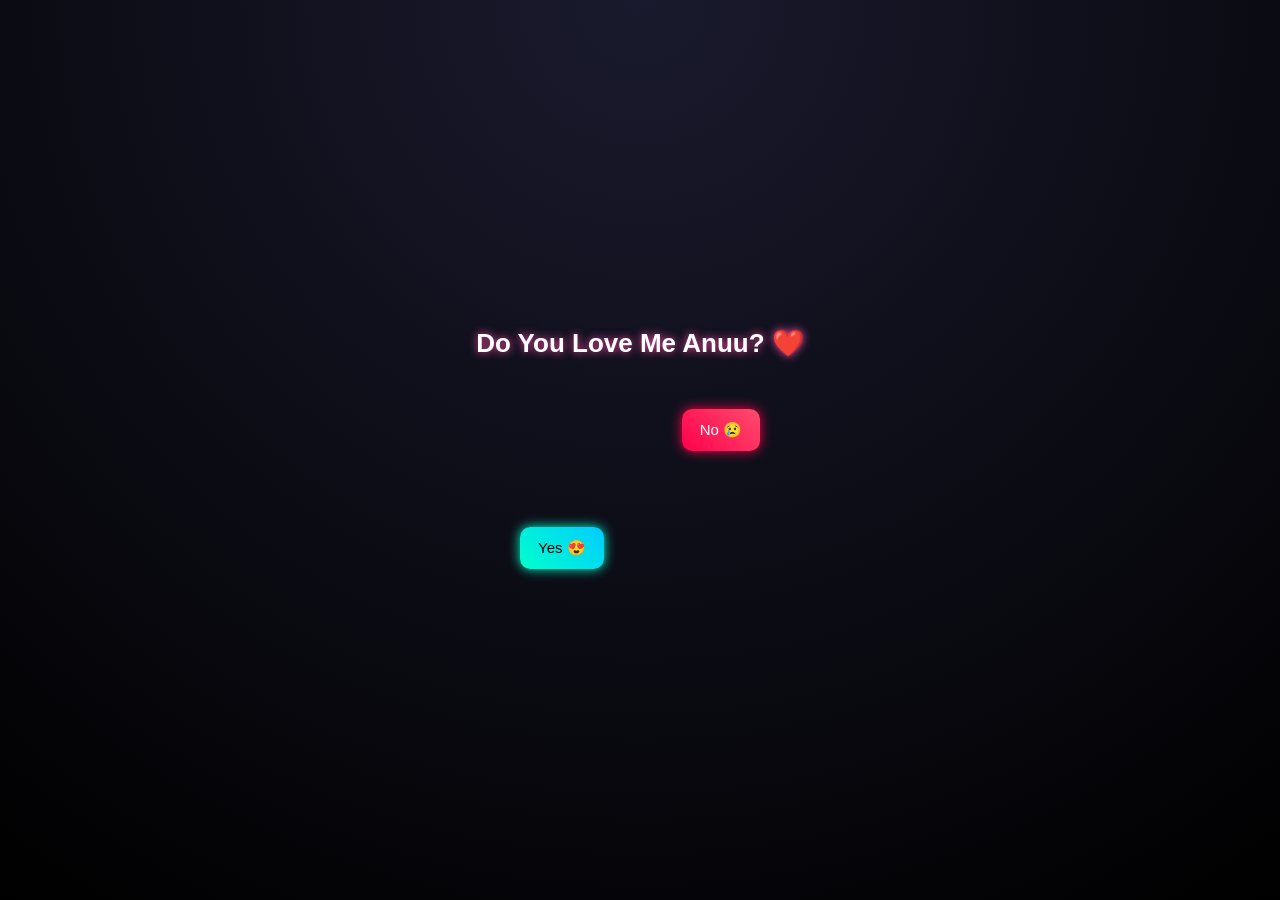
==== index.html @ 39cf1162 "Add files via upload" ====
<!DOCTYPE html>
<html lang="en">
<head>
  <meta charset="UTF-8">
  <meta name="viewport" content="width=device-width, initial-scale=1.0">
  <title>Do You Love Me Anuu? ❤️</title>

  <link rel="stylesheet" href="style.css">
</head>

<body>

  <div class="container">
    <h1>Do You Love Me Anuu? ❤️</h1>

    <div class="buttons">
      <button id="yesBtn">Yes 😍</button>
      <button id="noBtn">No 😢</button>
    </div>

    <div id="message"></div>
  </div>

  <script src="script.js"></script>

</body>
</html>
---- style.css ----
* {
  box-sizing: border-box;
}

body {
  margin: 0;
  height: 100vh;
  display: flex;
  justify-content: center;
  align-items: center;
  background: radial-gradient(circle at top, #1a1a2e, #000);
  font-family: 'Segoe UI', sans-serif;
  overflow: hidden;
  text-align: center;
  color: white;
}

.container {
  width: 90%;
  max-width: 400px;
}

h1 {
  font-size: 26px;
  margin-bottom: 30px;
  text-shadow: 0 0 8px #ff4da6;
}

.buttons {
  position: relative;
  height: 200px;
}

/* Common button style */
button {
  padding: 12px 18px;
  font-size: 15px;
  border: none;
  border-radius: 10px;
  cursor: pointer;
  position: absolute;
  transition: transform 0.25s ease, box-shadow 0.25s ease;
}

/* YES */
#yesBtn {
  background: linear-gradient(45deg, #00ffcc, #00ccff);
  color: black;
  left: 20%;
  bottom: 20px;
  box-shadow: 0 0 12px #00ffcc;
}

/* NO */
#noBtn {
  background: linear-gradient(45deg, #ff004c, #ff4d6d);
  color: white;
  right: 20%;
  top: 20px;
  box-shadow: 0 0 12px #ff004c;
}

#message {
  position: fixed;
  top: 0;
  left: 0;
  width: 100%;
  height: 100%;
  background: black;
  display: none;
  justify-content: center;
  align-items: center;
  font-size: 28px;
  padding: 20px;
  text-align: center;
}

/* Hearts */
.heart {
  position: absolute;
  animation: float 4s linear forwards;
  pointer-events: none;
}

@keyframes float {
  0% {
    transform: translateY(100vh);
    opacity: 1;
  }
  100% {
    transform: translateY(-20vh);
    opacity: 0;
  }
}
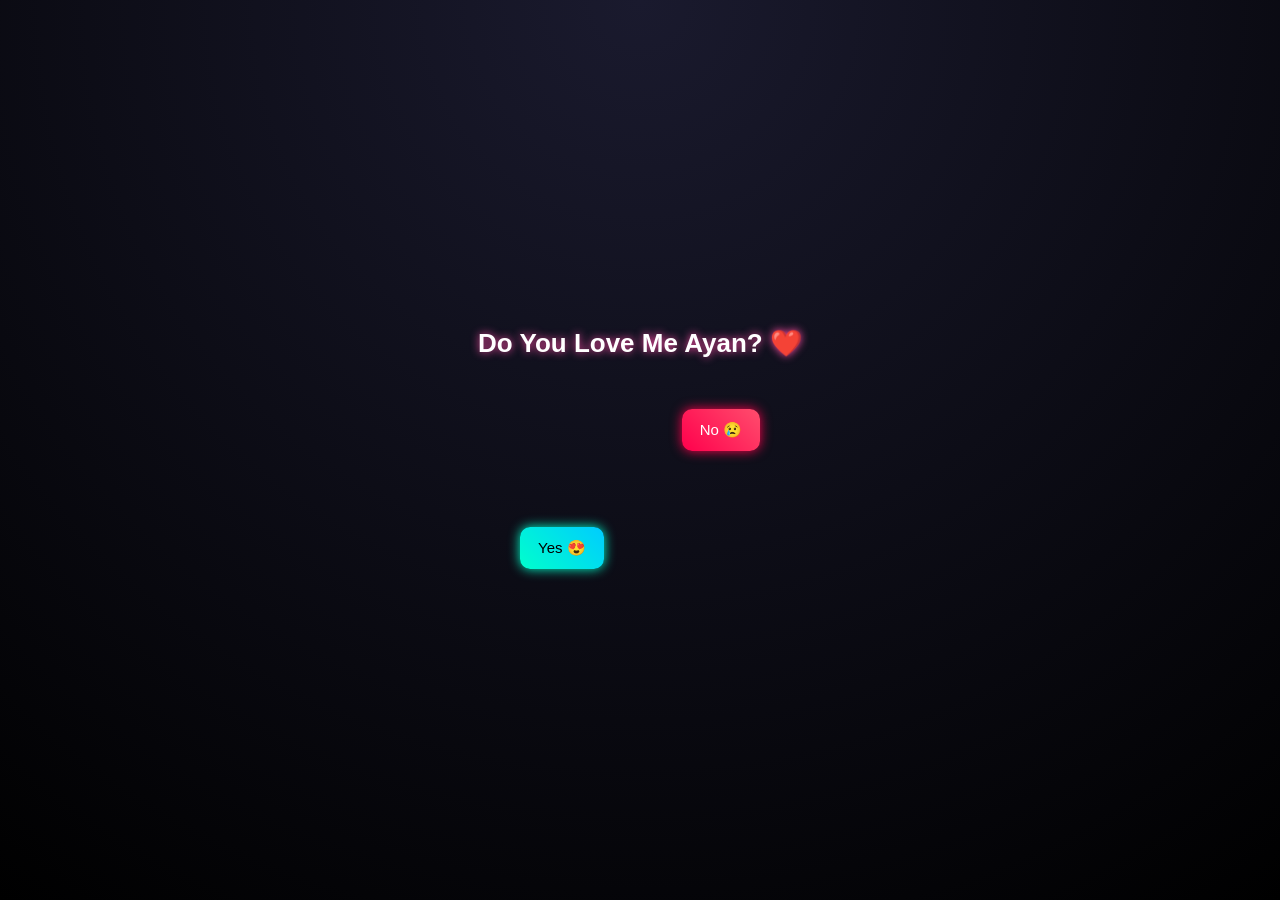
==== commit 925de6b3: "Add files via upload" ====
--- a/index.html
+++ b/index.html
@@ -4,7 +4,7 @@
 <head>
   <meta charset="UTF-8">
   <meta name="viewport" content="width=device-width, initial-scale=1.0">
-  <title>Do You Love Me Anuu? ❤️</title>
+  <title>Do You Love Me Ayan? ❤️</title>
 
   <link rel="stylesheet" href="style.css">
 </head>
@@ -12,7 +12,7 @@
 <body>
 
   <div class="container">
-    <h1>Do You Love Me Anuu? ❤️</h1>
+    <h1>Do You Love Me Ayan? ❤️</h1>
 
     <div class="buttons">
       <button id="yesBtn">Yes 😍</button>
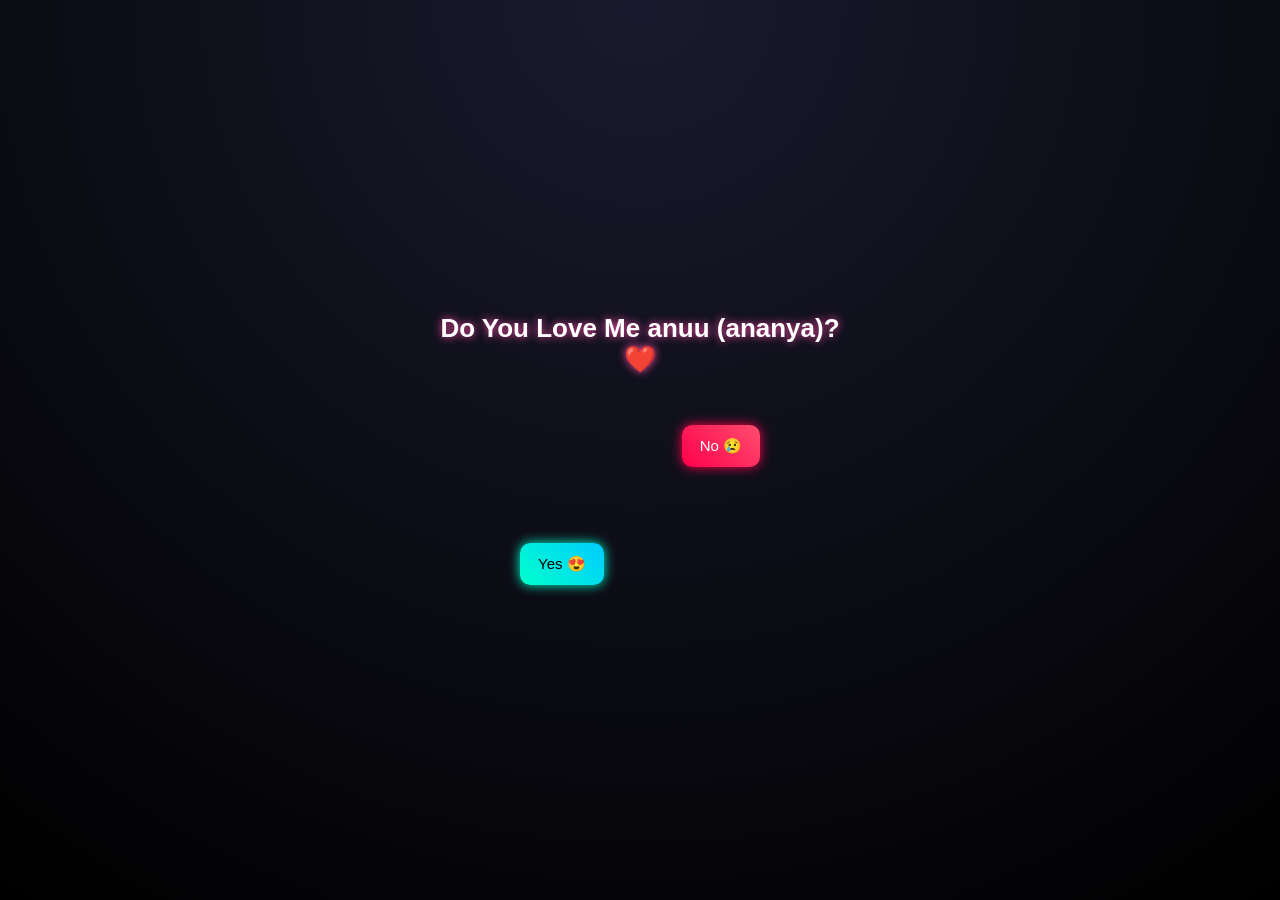
==== commit 8283bdfd: "Add files via upload" ====
--- a/index.html
+++ b/index.html
@@ -12,7 +12,7 @@
 <body>
 
   <div class="container">
-    <h1>Do You Love Me Ayan? ❤️</h1>
+    <h1>Do You Love Me anuu (ananya)? ❤️</h1>
 
     <div class="buttons">
       <button id="yesBtn">Yes 😍</button>
